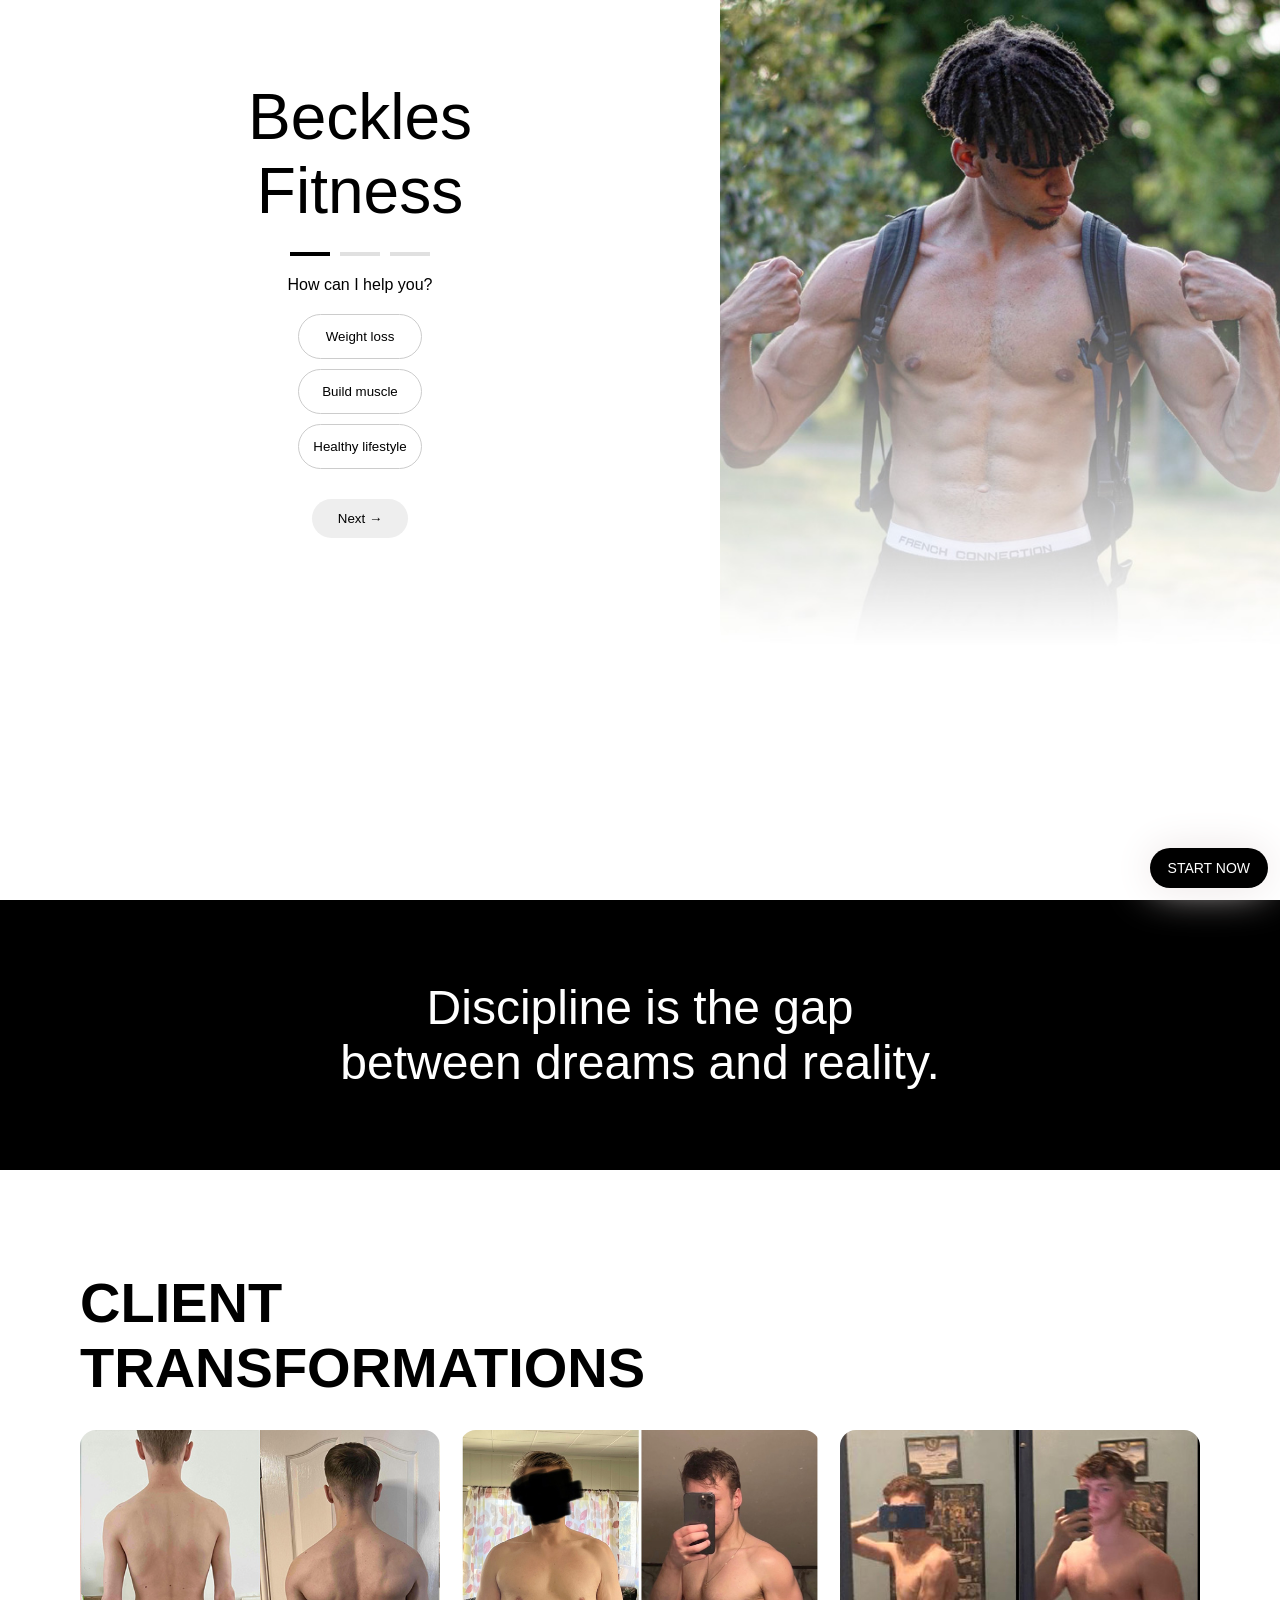
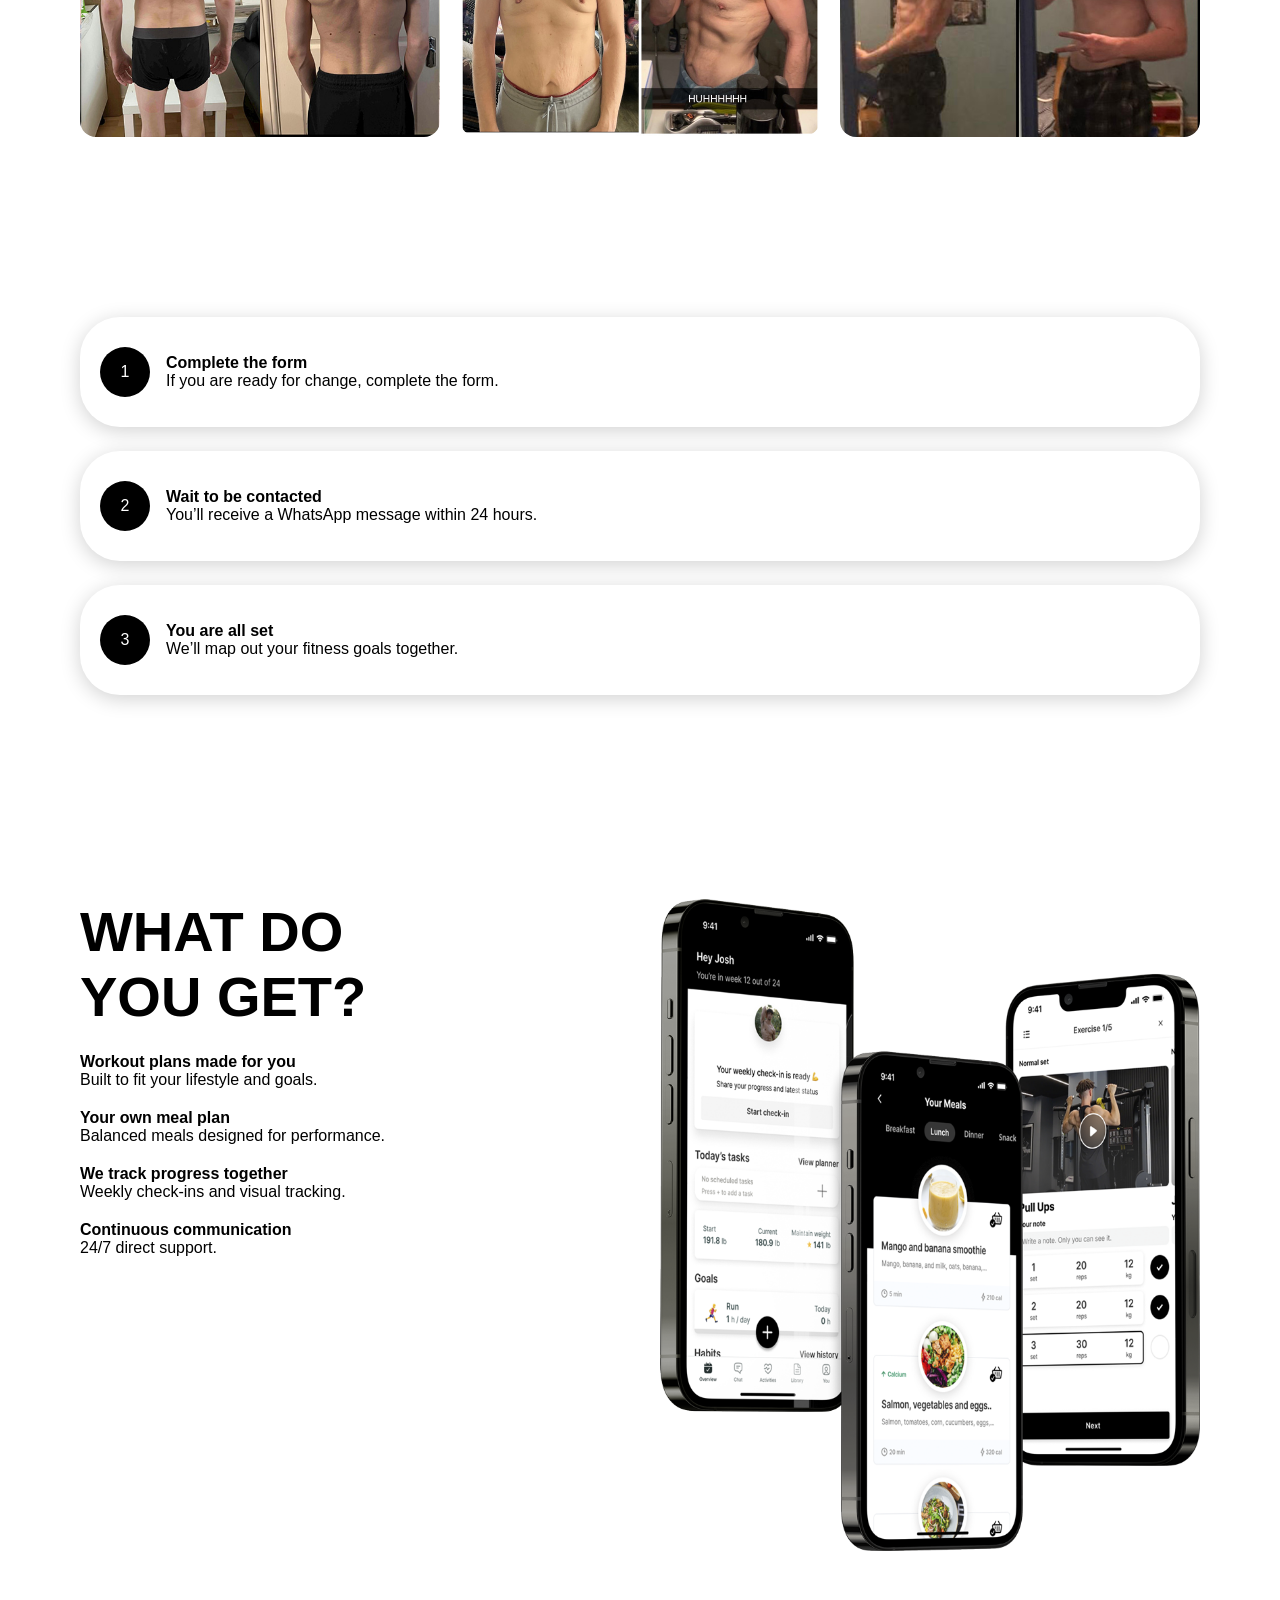
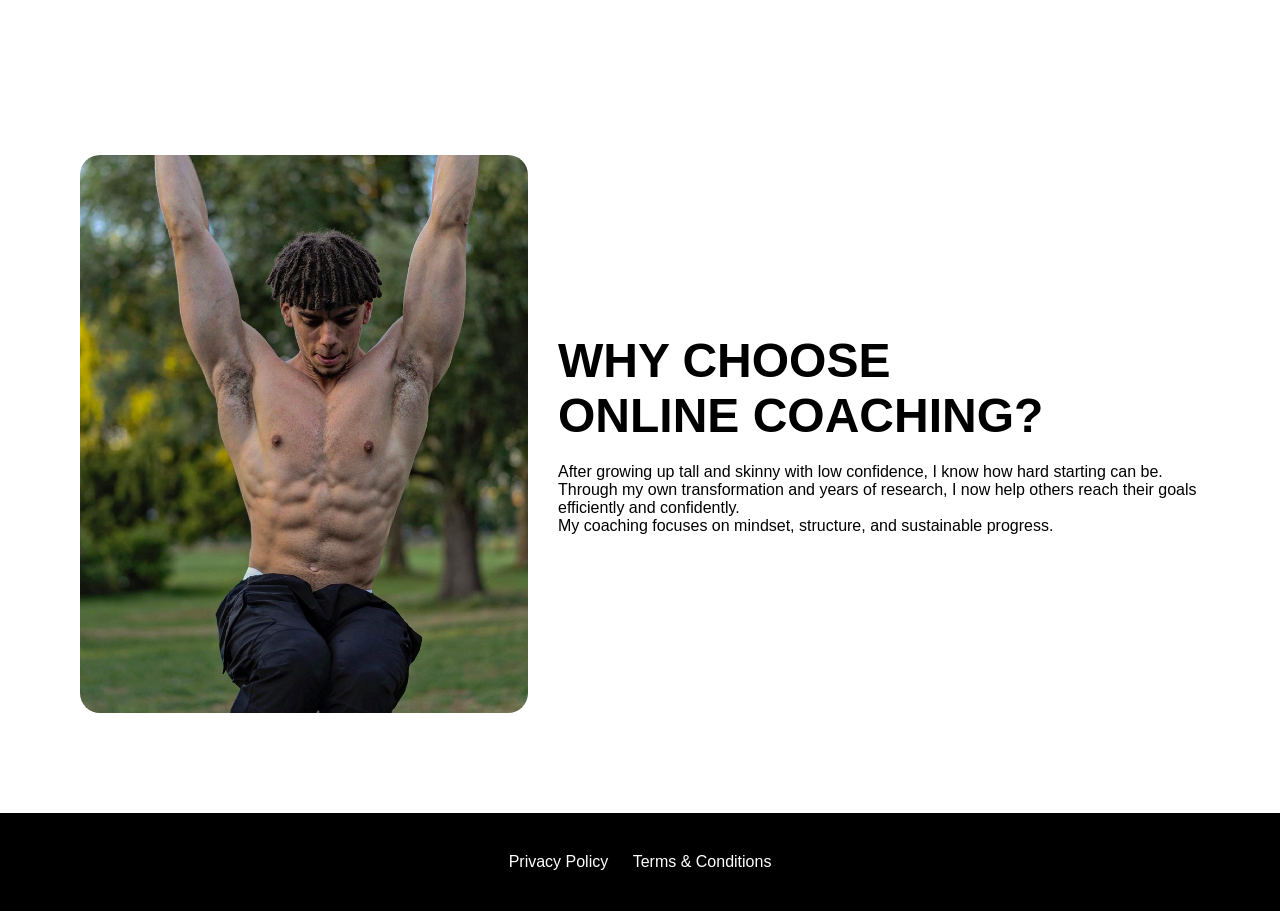
==== index.html @ 582a4e29 "Initial commit – Beckles Fitness UI (mobile-first)" ====
<!DOCTYPE html>
<html lang="en">
<head>
  <meta charset="UTF-8" />
  <meta name="viewport" content="width=device-width, initial-scale=1.0" />
  <title>Beckles Fitness</title>
  <link rel="stylesheet" href="styles.css" />
</head>
<body>

<!-- Floating CTA -->
<button class="floating-cta">START NOW</button>

<!-- HERO -->
<section class="hero">
  <div class="hero-left">
    <h1>Beckles<br/>Fitness</h1>

    <div class="progress">
      <span class="active"></span>
      <span></span>
      <span></span>
    </div>

    <p class="question">How can I help you?</p>

    <div class="options-box">
        <div class="options">
            <button>Weight loss</button>
            <button>Build muscle</button>
            <button>Healthy lifestyle</button>
        </div>
    </div>

    <button class="next-btn">Next →</button>
  </div>

  <div class="hero-right">
    <img src="./public/hero-bg-desktop.jpg" alt="Trainer" />
  </div>
</section>

<!-- QUOTE -->
<section class="quote">
  <h2>Discipline is the gap<br/>between dreams and reality.</h2>
</section>

<!-- TRANSFORMATIONS -->
<section class="transformations">
  <h2>CLIENT<br/>TRANSFORMATIONS</h2>

  <div class="gallery">
    <img src="./public/transformation-1.jpg" />
    <img src="./public/transformation-2.jpg" />
    <img src="./public/transformation-3.jpg" />
  </div>
</section>

<!-- STEPS -->
<section class="steps">
  <div class="step">
    <span>1</span>
    <p><strong>Complete the form</strong><br/>If you are ready for change, complete the form.</p>
  </div>

  <div class="step">
    <span>2</span>
    <p><strong>Wait to be contacted</strong><br/>You’ll receive a WhatsApp message within 24 hours.</p>
  </div>

  <div class="step">
    <span>3</span>
    <p><strong>You are all set</strong><br/>We’ll map out your fitness goals together.</p>
  </div>
</section>

<!-- WHAT DO YOU GET -->
<section class="features">
  <div class="features-left">
    <h2>WHAT DO<br/>YOU GET?</h2>

    <div class="feature">
      <h4>Workout plans made for you</h4>
      <p>Built to fit your lifestyle and goals.</p>
    </div>

    <div class="feature">
      <h4>Your own meal plan</h4>
      <p>Balanced meals designed for performance.</p>
    </div>

    <div class="feature">
      <h4>We track progress together</h4>
      <p>Weekly check-ins and visual tracking.</p>
    </div>

    <div class="feature">
      <h4>Continuous communication</h4>
      <p>24/7 direct support.</p>
    </div>
  </div>

  <div class="features-right">
    <img src="./public/App-V2-img.png" />
  </div>
</section>

<!-- FOUNDER -->
<section class="founder">
  <img src="/public/About.jpg" />

  <div class="story">
      <h2>WHY CHOOSE<br/>ONLINE COACHING?</h2>
    <p>
      After growing up tall and skinny with low confidence, I know how hard
      starting can be. Through my own transformation and years of research,
      I now help others reach their goals efficiently and confidently.
    </p>
    <p>
      My coaching focuses on mindset, structure, and sustainable progress.
    </p>
  </div>
</section>

<!-- FOOTER -->
<footer>
  <a href="#">Privacy Policy</a>
  <a href="#">Terms & Conditions</a>
</footer>

<script src="script.js"></script>
</body>
</html>
---- styles.css ----
* {
  margin: 0;
  padding: 0;
  box-sizing: border-box;
  font-family: Inter, sans-serif;
    /* outline: 1px solid red; */
}



body {
  color: #000;
  background: #fff;
}

/* Floating CTA */
.floating-cta {
  position: fixed;
  right: 12px;
  bottom: 12px;
  background: #000;
  color: #fff;
  border: none;
  padding: 12px 18px;
  border-radius: 30px;
  cursor: pointer;
  z-index: 999;
  font-size: 14px;
  box-shadow: rgb(236, 229, 229) 0px 0px 40px;
}

/* HERO */
.hero {
  display: flex;
  flex-direction: column;
}

.hero-left {
  padding: 40px 20px;
  text-align: center;
}

.hero-left h1 {
  font-size: 44px;
  font-weight: 400;
  margin-bottom: 24px;
}

.progress {
  display: flex;
  justify-content: center;
  gap: 10px;
  margin-bottom: 20px;
}

.progress span {
  height: 4px;
  width: 40px;
  background: #e0e0e0;
}

.progress .active {
  background: #000;
}

.question {
  margin: 20px 0;
}

.options-box {
  display: flex;
  justify-content: center;
}

.options button {
  display: block;
  width: 100%;
  max-width: 320px;
  padding: 14px;
  margin-bottom: 10px;
  border-radius: 30px;
  border: 1px solid #ccc;
  background: #fff;
}

.next-btn {
  margin-top: 20px;
  border: none;
  background: #eee;
  padding: 12px 26px;
  border-radius: 30px;
}

/* HERO IMAGE */
.hero-right {
  height: 60vh;
}

.hero-right img {
  width: 100%;
  height: 100%;
  object-fit: cover;
}

/* QUOTE */
.quote {
  background: #000;
  color: #fff;
  padding: 80px 20px;
  text-align: center;
}

.quote h2 {
  font-size: 32px;
  font-weight: 400;
}

/* TRANSFORMATIONS */
.transformations {
  padding: 60px 20px;
}

.transformations h2 {
  font-size: 40px;
  margin-bottom: 30px;
  text-align: center;
  overflow-x: hidden;
}

.gallery {
  display: grid;
  grid-template-columns: 1fr;
  gap: 20px;
}

.gallery img {
  width: 100%;
  border-radius: 16px;
}

/* STEPS */
.steps {
  padding: 60px 20px;
}

.step {
  display: flex;
  flex-direction: column;
  align-items: center;
  text-align: center;
  gap: 16px;
  margin-bottom: 24px;
  box-shadow: rgba(0, 0, 0, 0.18) 0px 4px 20px;
  padding: 30px 20px;
  border-radius: 40px;
}

.step span {
  width: 50px;
  height: 50px;
  background: #000;
  color: #fff;
  border-radius: 50%;
  display: grid;
  place-items: center;
}

/* FEATURES */
.features {
  display: flex;
  flex-direction: column;
  padding: 60px 20px;
  gap: 40px;
}

.features-left {
  text-align: center;
}

.features-left h2 {
  font-size: 40px;
  margin-bottom: 24px;
}

.feature {
  margin-bottom: 20px;
}

.features-right img {
  width: 100%;
}

/* FOUNDER */
.founder {
  display: flex;
  flex-direction: column;
  gap: 30px;
  padding: 60px 20px;
}

.founder img {
  width: 100%;
  border-radius: 20px;
}

.story {
  text-align: center;
}

.story h2 {
  font-size: 36px;
  margin-bottom: 20px;
}

/* FOOTER */
footer {
  background: #000;
  color: #fff;
  padding: 40px 20px;
  text-align: center;
}

footer a {
  color: #fff;
  margin: 0 10px;
  text-decoration: none;
}

@media (max-width: 480px) {
  .transformations {
    padding-left: 16px;
    padding-right: 16px;
  }

  .transformations h2 {
    word-break: break-word;
  }
}


@media (min-width: 768px) {

  .hero-left h1 {
    font-size: 52px;
  }

  .quote h2 {
    font-size: 40px;
  }

  .gallery {
    grid-template-columns: repeat(2, 1fr);
  }

  .features-left {
    text-align: left;
  }

  .story {
    text-align: left;
  }
}


@media (min-width: 1024px) {

  .hero {
    flex-direction: row;
    min-height: 100vh;
  }

  .hero-left {
    flex: 1;
    padding: 80px;
    text-align: center;
  }

  .hero-left h1 {
    font-size: 64px;
  }

  .hero-right {
    flex: 1;
    height: auto;
  }

  .quote h2 {
    font-size: 48px;
  }

  .transformations {
    padding: 100px 80px;
  }

  .transformations h2 {
    font-size: 56px;
    text-align: left;
  }

  .gallery {
    grid-template-columns: repeat(3, 1fr);
  }

  .steps {
    padding: 80px;
  }

  .step {
    flex-direction: row;
    text-align: left;
  }

  .features {
    flex-direction: row;
    padding: 100px 80px;
  }

  .features-left {
    flex: 1;
  }

  .features-right {
    flex: 1;
  }

  .features-left h2 {
    font-size: 56px;
  }

  .founder {
    flex-direction: row;
    align-items: center;
    padding: 100px 80px;
  }

  .founder img {
    width: 40%;
  }

  .story h2 {
    font-size: 48px;
  }
}
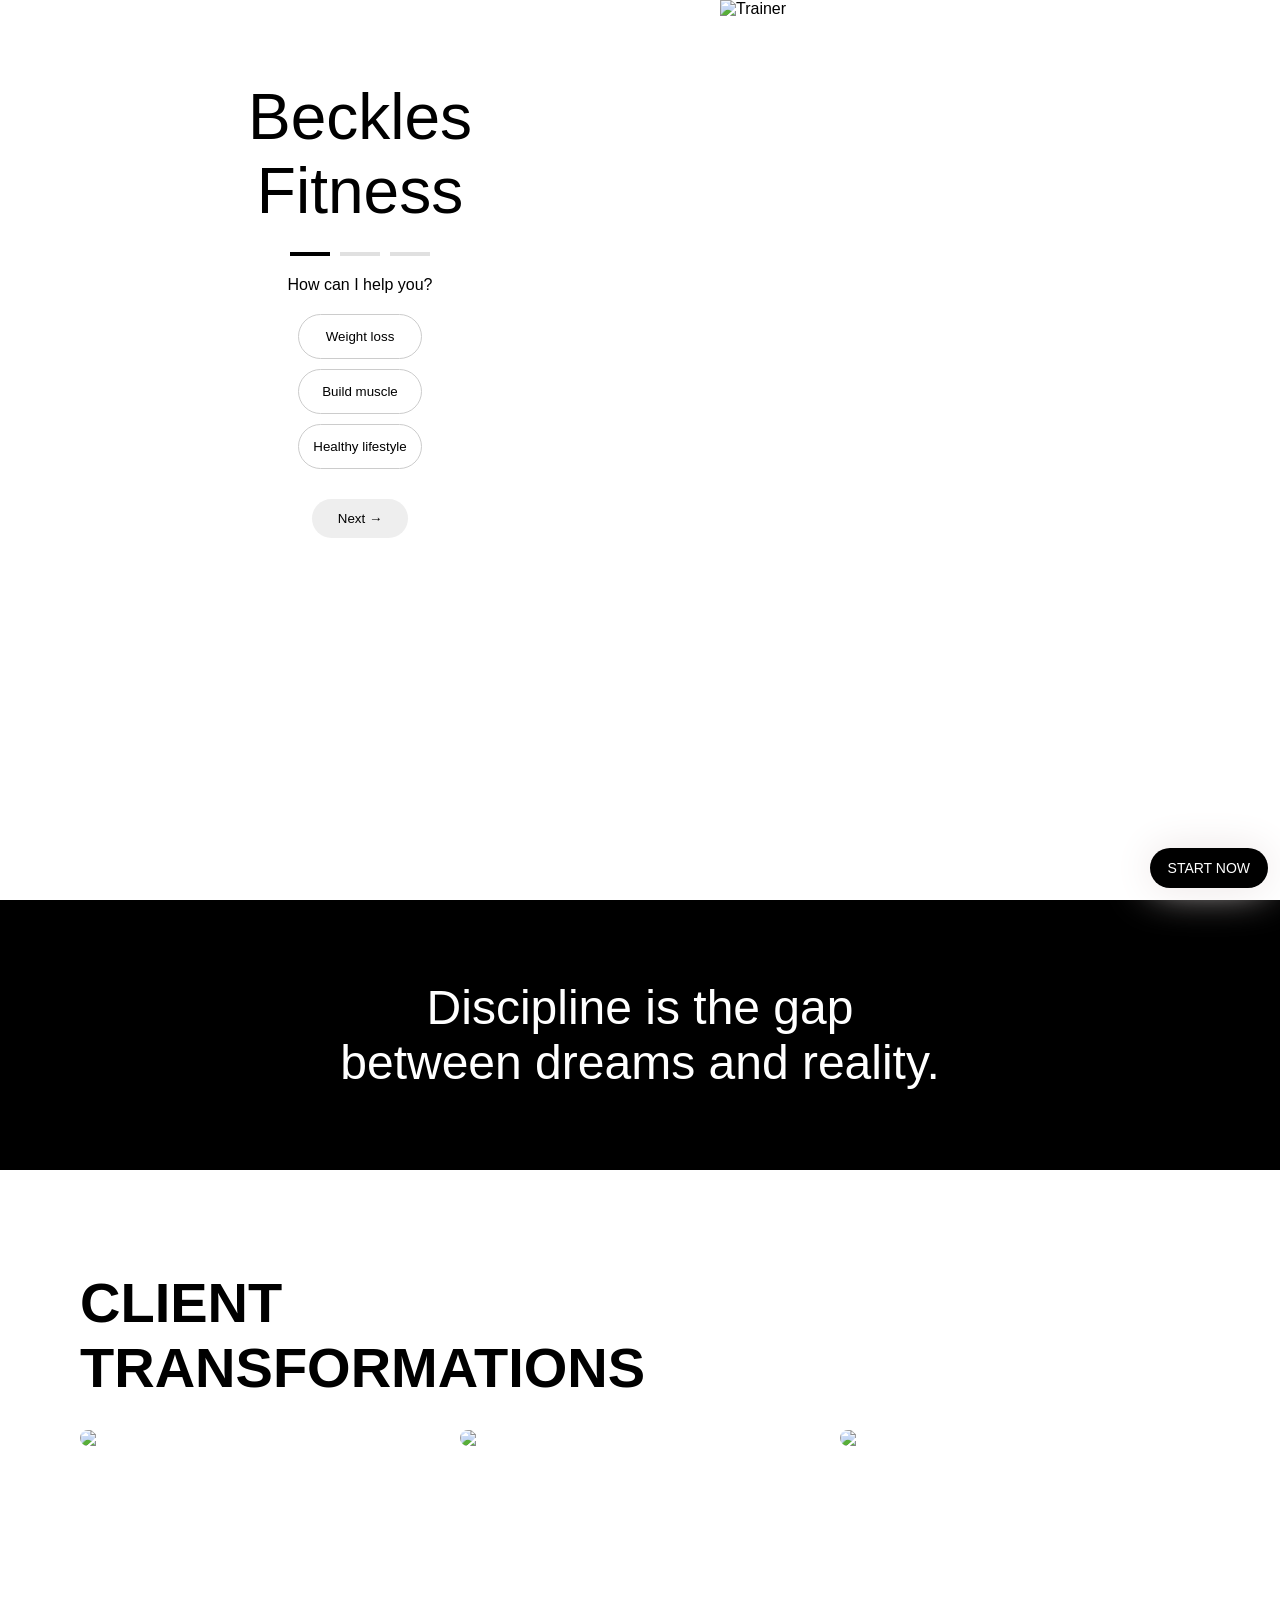
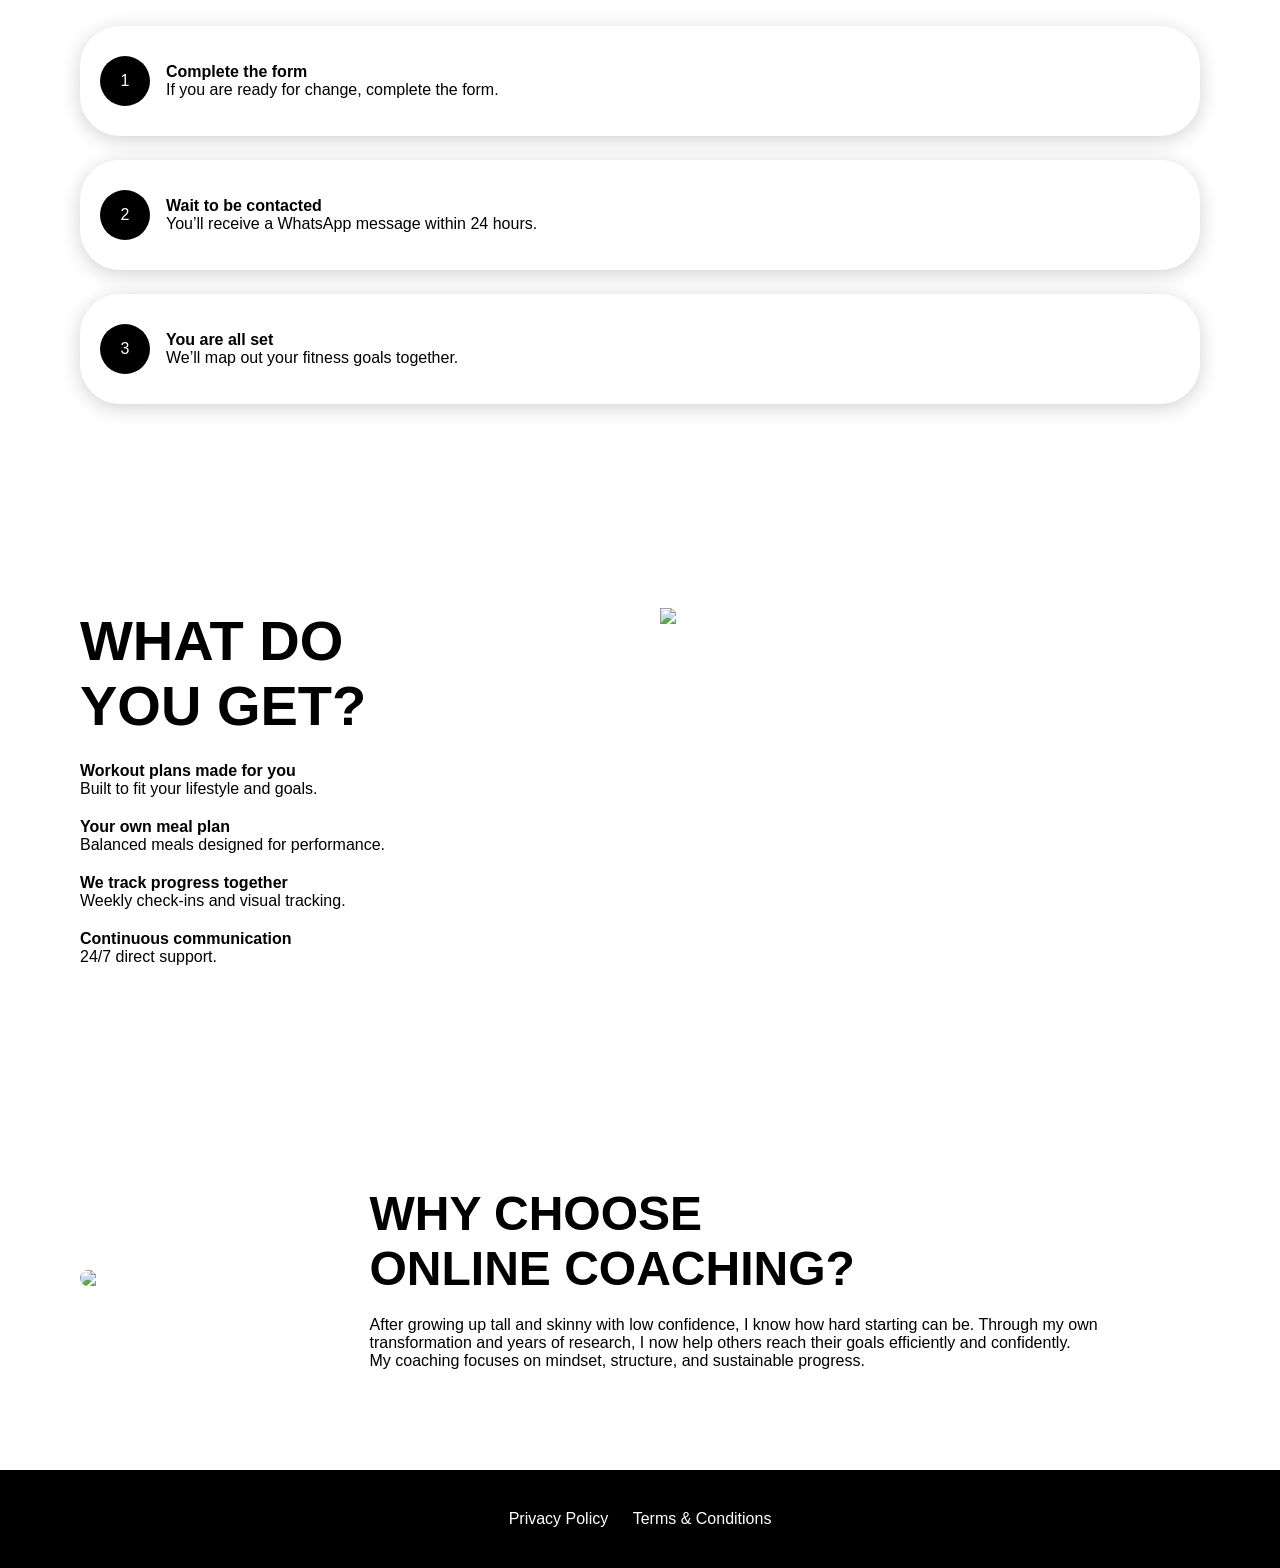
==== commit 1d0299b2: "Rename public folder to assets to fix Vercel 404" ====
--- a/index.html
+++ b/index.html
@@ -36,7 +36,7 @@
   </div>
 
   <div class="hero-right">
-    <img src="./public/hero-bg-desktop.jpg" alt="Trainer" />
+    <img src="./assests/hero-bg-desktop.jpg" alt="Trainer" />
   </div>
 </section>
 
@@ -50,9 +50,9 @@
   <h2>CLIENT<br/>TRANSFORMATIONS</h2>
 
   <div class="gallery">
-    <img src="./public/transformation-1.jpg" />
-    <img src="./public/transformation-2.jpg" />
-    <img src="./public/transformation-3.jpg" />
+    <img src="./assests/transformation-1.jpg" />
+    <img src="./assests/transformation-2.jpg" />
+    <img src="./assests/transformation-3.jpg" />
   </div>
 </section>
 
@@ -101,13 +101,13 @@
   </div>
 
   <div class="features-right">
-    <img src="./public/App-V2-img.png" />
+    <img src="./assests/App-V2-img.png" />
   </div>
 </section>
 
 <!-- FOUNDER -->
 <section class="founder">
-  <img src="/public/About.jpg" />
+  <img src="./assests/About.jpg" />
 
   <div class="story">
       <h2>WHY CHOOSE<br/>ONLINE COACHING?</h2>
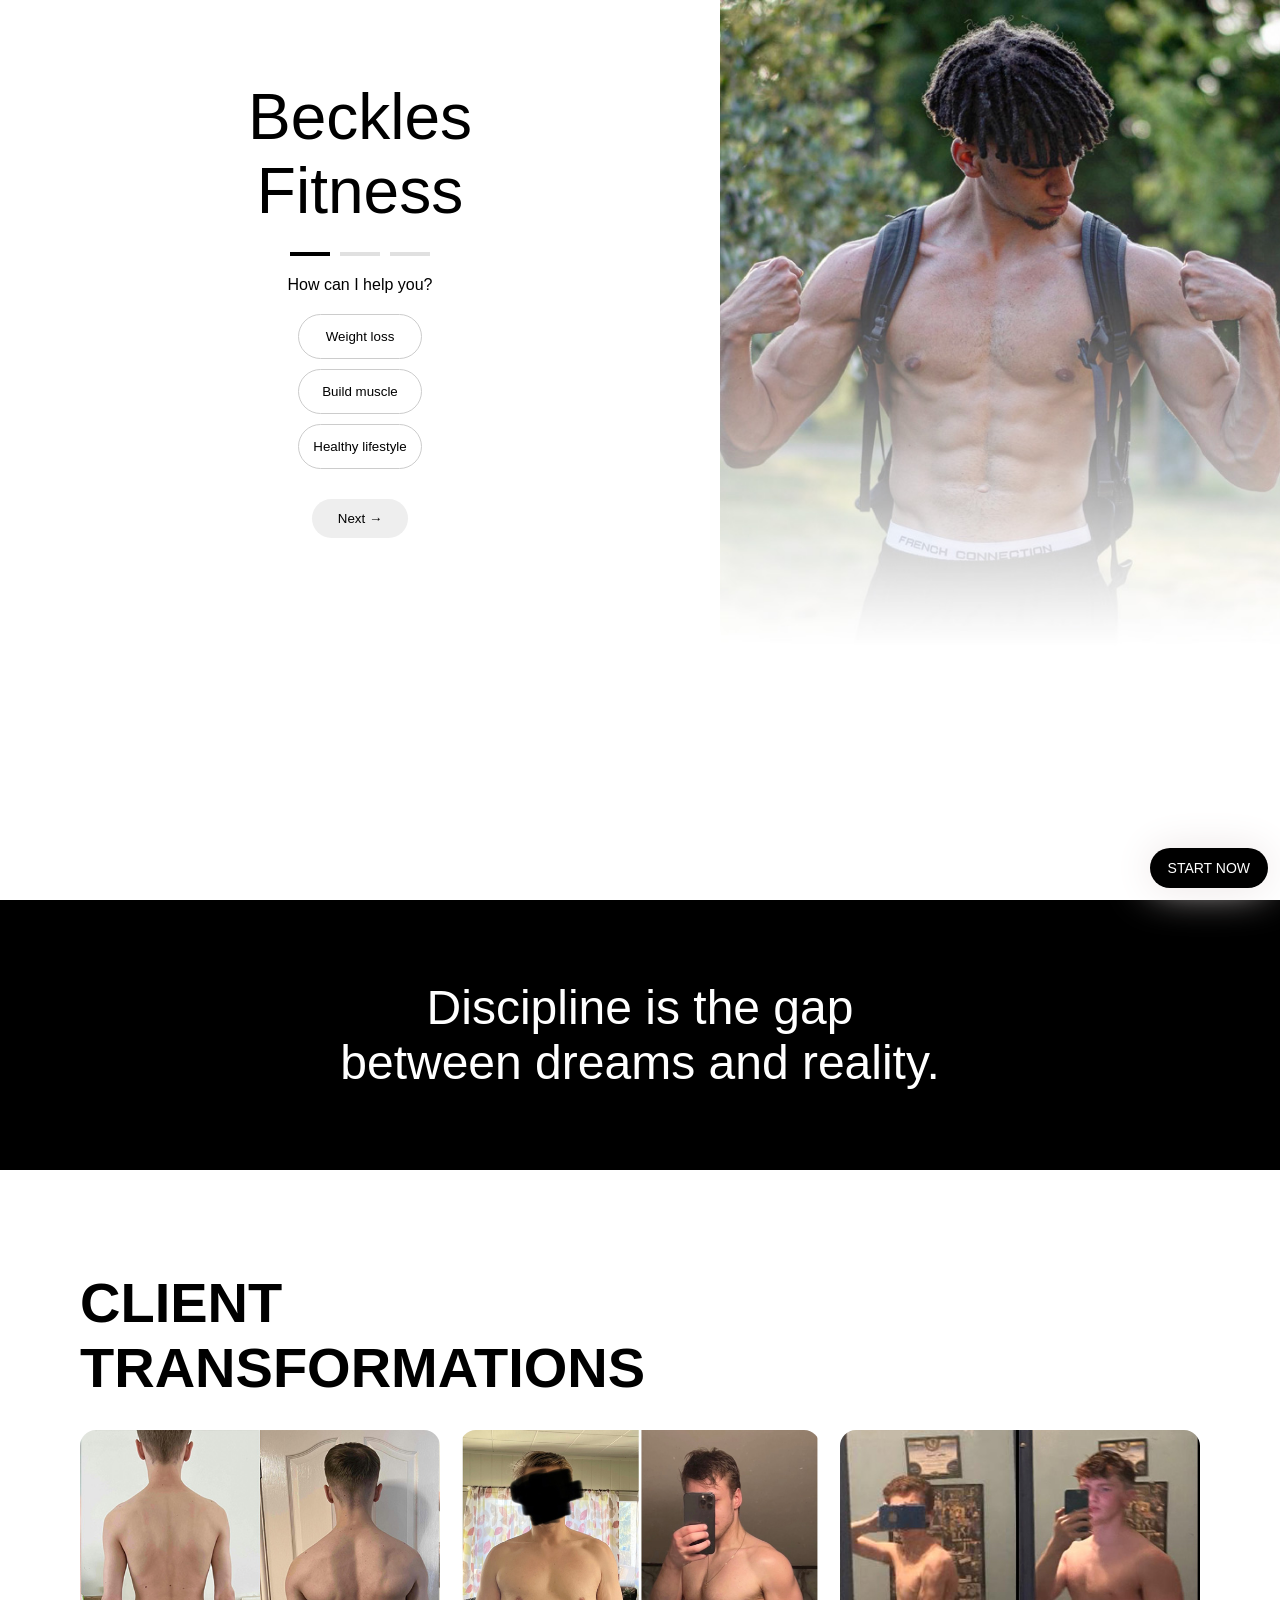
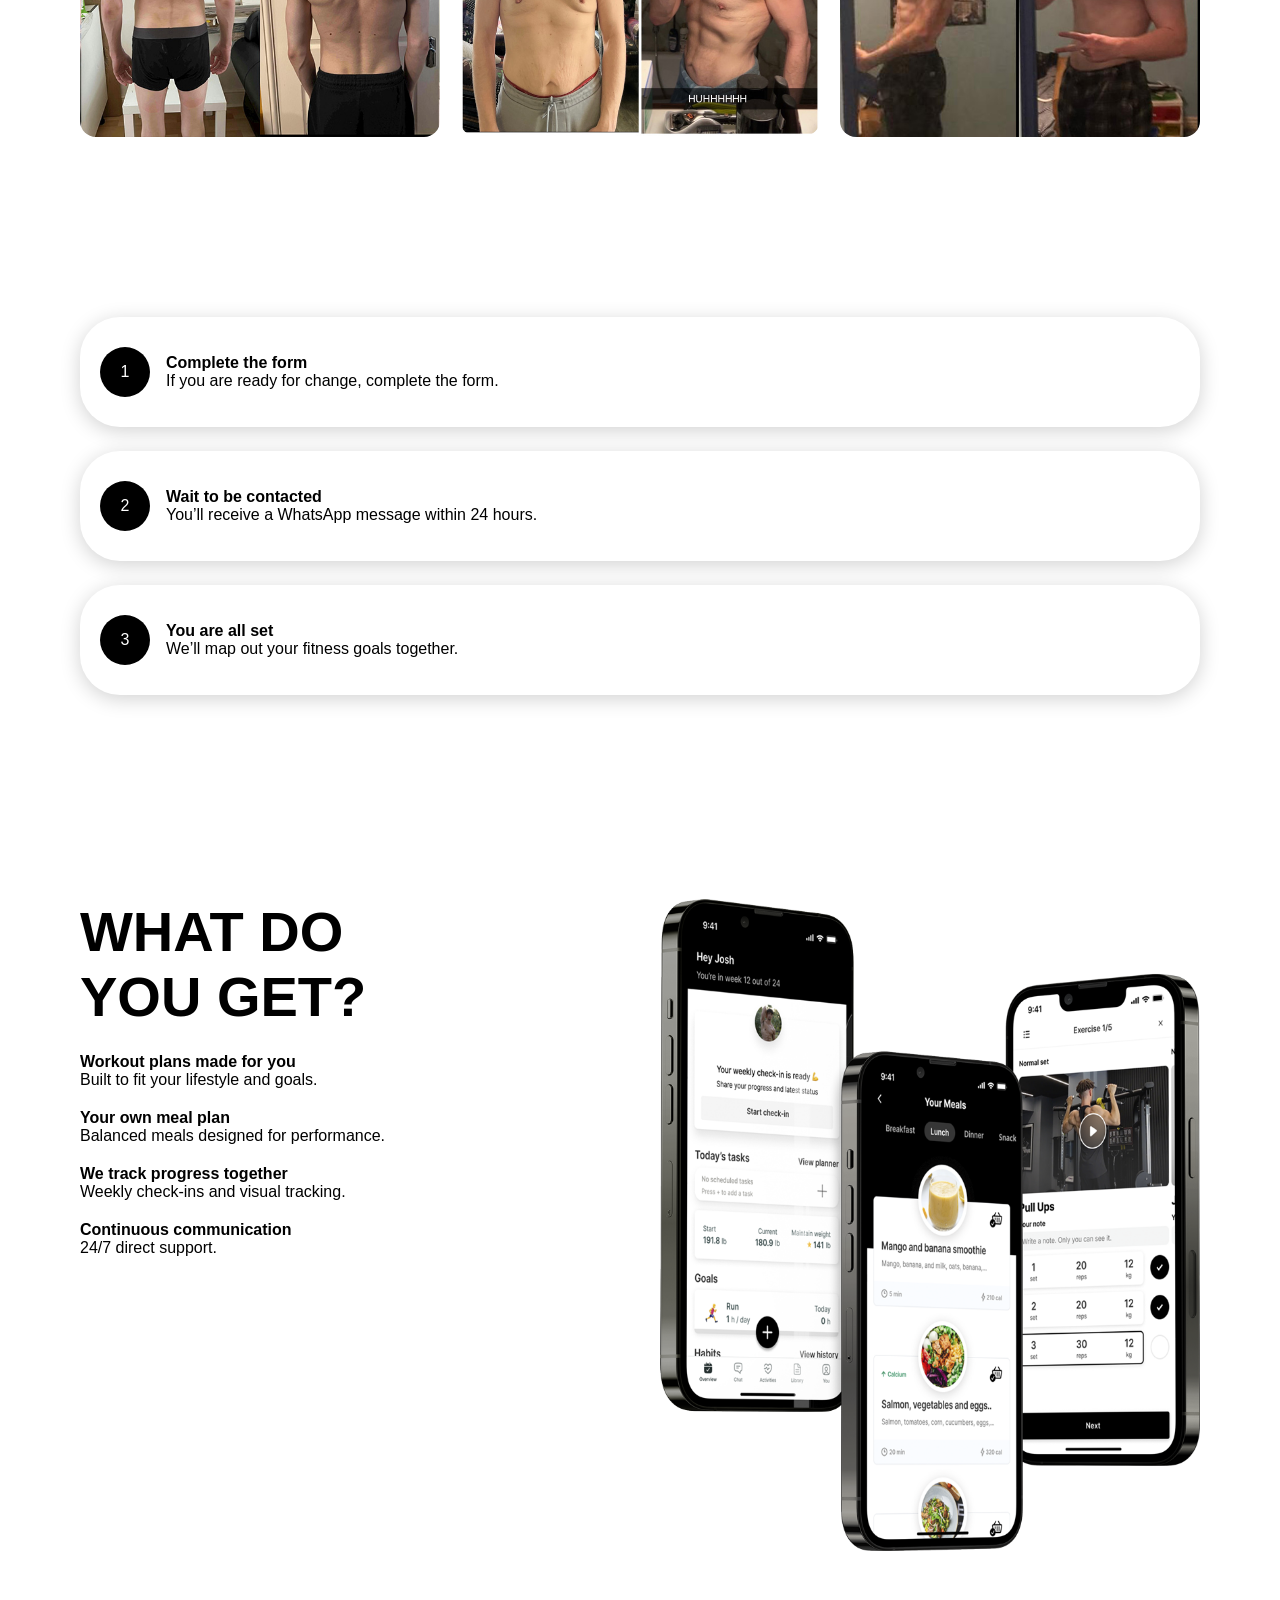
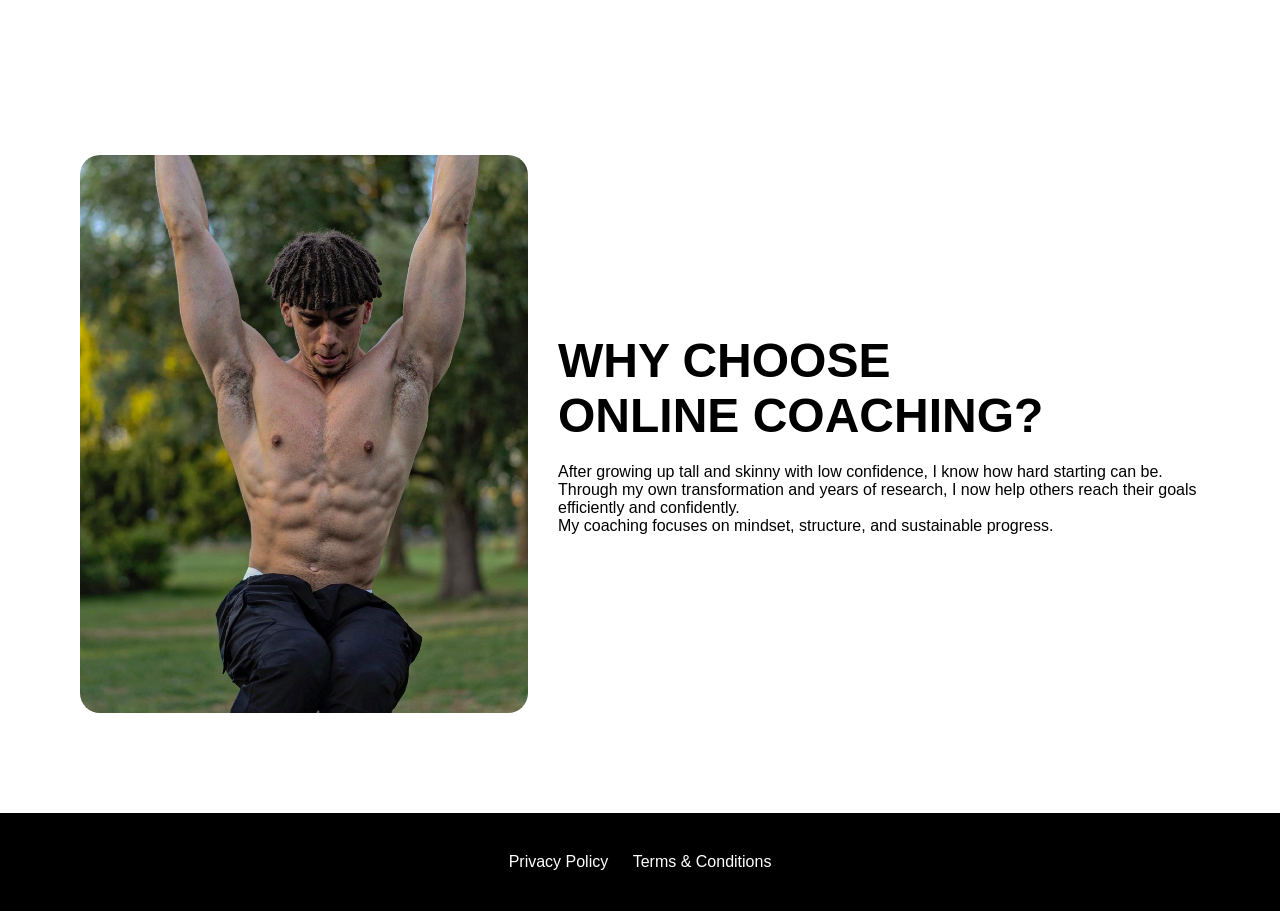
==== commit ee69cd33: "Rename public folder to assets to fix Vercel 404" ====
--- a/index.html
+++ b/index.html
@@ -36,7 +36,7 @@
   </div>
 
   <div class="hero-right">
-    <img src="./assests/hero-bg-desktop.jpg" alt="Trainer" />
+    <img src="./assets/hero-bg-desktop.jpg" alt="Trainer" />
   </div>
 </section>
 
@@ -50,9 +50,9 @@
   <h2>CLIENT<br/>TRANSFORMATIONS</h2>
 
   <div class="gallery">
-    <img src="./assests/transformation-1.jpg" />
-    <img src="./assests/transformation-2.jpg" />
-    <img src="./assests/transformation-3.jpg" />
+    <img src="./assets/transformation-1.jpg" />
+    <img src="./assets/transformation-2.jpg" />
+    <img src="./assets/transformation-3.jpg" />
   </div>
 </section>
 
@@ -101,13 +101,13 @@
   </div>
 
   <div class="features-right">
-    <img src="./assests/App-V2-img.png" />
+    <img src="./assets/App-V2-img.png" />
   </div>
 </section>
 
 <!-- FOUNDER -->
 <section class="founder">
-  <img src="./assests/About.jpg" />
+  <img src="./assets/About.jpg" />
 
   <div class="story">
       <h2>WHY CHOOSE<br/>ONLINE COACHING?</h2>
